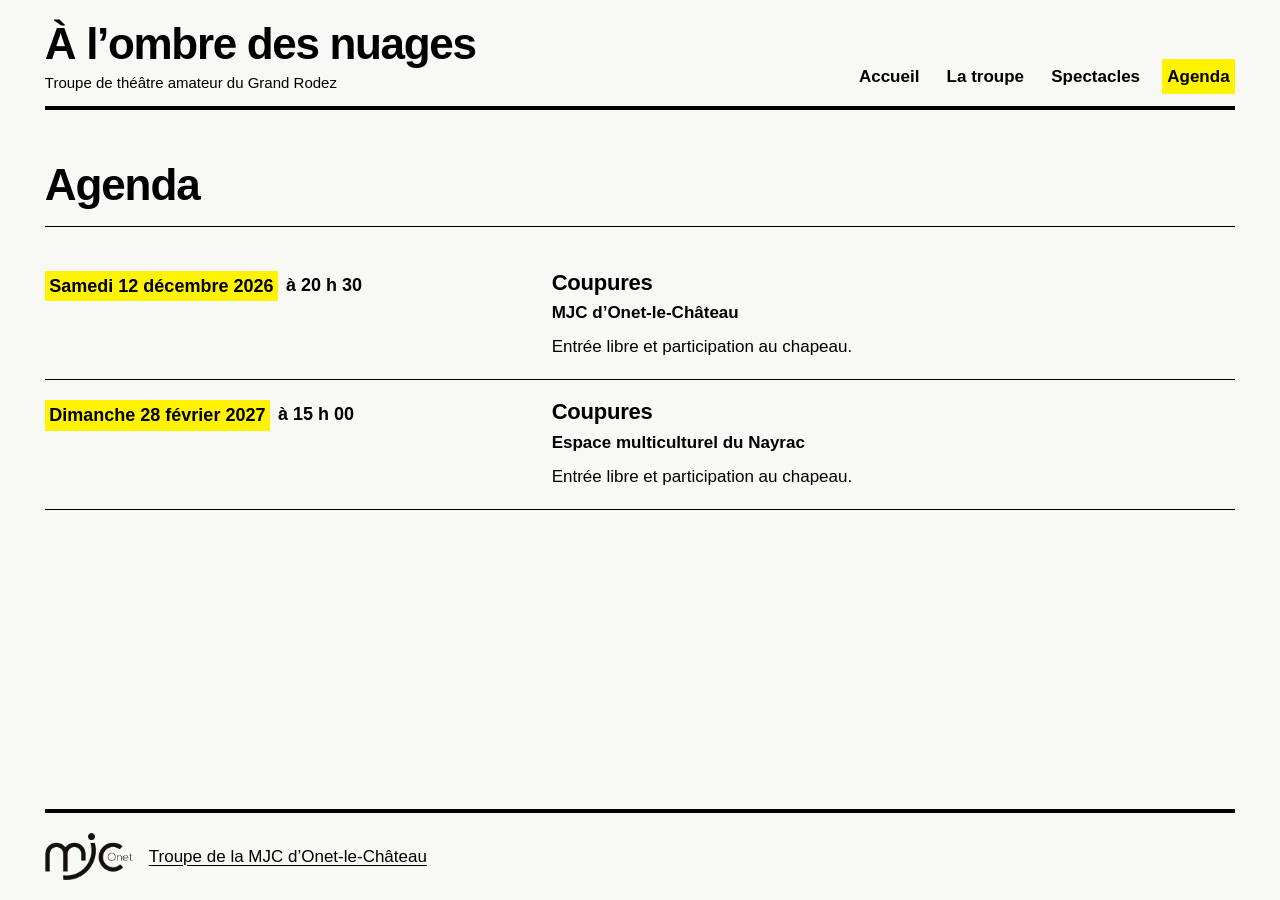
==== agenda/index.html @ e07df951 "Publier le site" ====
<!doctype html>
<html lang="fr">
<head>
  <meta charset="utf-8">
  <meta name="viewport" content="width=device-width, initial-scale=1">
  <title>Agenda — À l’ombre des nuages</title>
  <meta name="description" content="Les prochaines représentations confirmées de la troupe À l’ombre des nuages.">
  <link rel="canonical" href="https://alombredesnuages.fr/agenda/">
  <link rel="stylesheet" href="/css/site.css">
</head>
<body>
  <a class="skip-link" href="#contenu">Aller au contenu</a>
  <header class="site-header">
    <div class="shell header-inner">
      <div>
          <p class="wordmark"><a href="/">À l’ombre des nuages</a></p>
        <p class="tagline">Troupe de théâtre amateur du Grand Rodez</p>
      </div>
      <nav aria-label="Navigation principale">
        <ul class="main-nav">
            <li><a href="/">Accueil</a></li>
            <li><a href="/troupe/">La troupe</a></li>
            <li><a href="/spectacles/">Spectacles</a></li>
            <li><a href="/agenda/" aria-current="page">Agenda</a></li>
        </ul>
      </nav>
    </div>
  </header>

  <main id="contenu" tabindex="-1">
  <div class="shell inner-page">
    <header class="page-heading">
  <h1>Agenda</h1>
</header>

      <ol class="programme agenda">
          <li>
            <time class="performance-date" datetime="2026-12-12T20:30:00&#43;01:00">
  <span class="performance-day">samedi 12 décembre 2026</span>
  <span class="performance-hour">à 20 h 30</span>
</time>

            <div>
              <h2>Coupures</h2>
                <p class="venue">MJC d’Onet-le-Château</p>
              <div class="prose"><p>Entrée libre et participation au chapeau.</p>
</div>
            </div>
          </li>
          <li>
            <time class="performance-date" datetime="2027-02-28T15:00:00&#43;01:00">
  <span class="performance-day">dimanche 28 février 2027</span>
  <span class="performance-hour">à 15 h 00</span>
</time>

            <div>
              <h2>Coupures</h2>
                <p class="venue">Espace multiculturel du Nayrac</p>
              <div class="prose"><p>Entrée libre et participation au chapeau.</p>
</div>
            </div>
          </li>
      </ol>
  </div>

  </main>

  <footer class="site-footer">
    <div class="shell footer-inner">
      <a class="footer-mjc" href="https://www.mjc-onet.com/">
        <img src="/images/logo-mjc-onet.png" width="500" height="266" alt="">
        <span>Troupe de la MJC d’Onet-le-Château</span>
      </a>
    </div>
  </footer>
</body>
</html>
---- css/site.css ----
:root {
  color-scheme: light;
  --paper: #f8f8f4;
  --ink: #000;
  --yellow: #fff300;
  --sans: "Helvetica Neue", Helvetica, Arial, "Liberation Sans", sans-serif;
  /* Three title sizes: troupe or page name, section, item. */
  --title-large: clamp(1.85rem, 4.2vw, 2.75rem);
  --title-medium: 1.375rem;
  --title-small: 1.125rem;
  --rule: 1px solid var(--ink);
  --heavy-rule: 4px solid var(--ink);
  --gap: clamp(1.5rem, 4vw, 3.5rem);
}

*, *::before, *::after {
  box-sizing: border-box;
}

body {
  min-height: 100vh;
  margin: 0;
  display: flex;
  flex-direction: column;
  background: var(--paper);
  color: var(--ink);
  font: 1.0625rem/1.5 var(--sans);
}

main {
  flex: 1;
  display: flex;
  flex-direction: column;
}

h1, h2, h3, p, ul, ol, dl, dd {
  margin: 0;
}

h1, h2, h3, .wordmark {
  font-weight: 700;
  line-height: 1.1;
  overflow-wrap: anywhere;
}

h1 {
  font-size: var(--title-large);
  letter-spacing: -0.025em;
}

h2 {
  font-size: var(--title-medium);
  letter-spacing: -0.01em;
}

h3 {
  font-size: var(--title-small);
}

a {
  color: inherit;
  text-decoration-thickness: 1px;
  text-underline-offset: 0.2em;
}

a:hover {
  background: var(--yellow);
  color: var(--ink);
}

a:focus-visible {
  outline: 3px solid var(--ink);
  outline-offset: 3px;
}

::selection {
  background: var(--yellow);
  color: var(--ink);
}

.shell {
  width: min(76rem, 100% - clamp(2rem, 7vw, 6rem));
  margin-inline: auto;
}

.skip-link {
  position: absolute;
  z-index: 1;
  inset: 0.5rem auto auto 0.5rem;
  padding: 0.5rem 0.75rem;
  transform: translateY(-200%);
  background: var(--yellow);
}

.skip-link:focus {
  transform: none;
}

/* Header and footer */

.header-inner {
  display: flex;
  flex-wrap: wrap;
  justify-content: space-between;
  align-items: flex-end;
  gap: 0.75rem 2rem;
  padding-block: 1.25rem 0.75rem;
  border-block-end: var(--heavy-rule);
}

.wordmark {
  font-size: var(--title-large);
  letter-spacing: -0.03em;
}

.wordmark a {
  text-decoration: none;
}

.tagline {
  margin-block-start: 0.2rem;
  font-size: 0.9375rem;
}

.main-nav {
  display: flex;
  flex-wrap: wrap;
  gap: 0.25rem clamp(0.25rem, 1.5vw, 1rem);
  margin-inline-start: -0.35rem;
  padding: 0;
  list-style: none;
  font-weight: 700;
}

.main-nav a {
  display: inline-block;
  padding: 0.3rem 0.35rem;
  text-decoration: none;
}

.main-nav a:hover {
  text-decoration: underline;
}

.main-nav [aria-current], .main-nav .current-section {
  background: var(--yellow);
}

.footer-inner {
  display: flex;
  flex-wrap: wrap;
  justify-content: space-between;
  align-items: center;
  gap: 1rem 2rem;
  padding-block: 1.25rem;
  border-block-start: var(--heavy-rule);
}

.footer-mjc {
  display: flex;
  align-items: center;
  gap: 1rem;
}

.footer-mjc img {
  flex: none;
  width: 5.5rem;
  height: auto;
}

.footer-mjc:hover {
  background: none;
}

.footer-mjc:hover span {
  background: var(--yellow);
}

/* Two-column pages: text on the left, complete poster on the right */

.home, .show {
  flex: 1;
  display: grid;
  grid-template-columns: minmax(0, 1fr) auto;
}

.home-text, .show-text {
  padding-block: var(--gap);
  padding-inline-end: var(--gap);
}

.home-poster, .show-poster {
  padding-block: var(--gap);
  padding-inline-start: var(--gap);
  border-inline-start: var(--rule);
}

.poster {
  display: block;
  width: 100%;
  height: auto;
}

/* Wide screens: the whole poster fits in the window when it is tall enough. */
.home-poster .poster, .show-poster .poster {
  width: clamp(22rem, (100vh - 11rem) * 848 / 1200, 36rem);
  max-width: 44vw;
}

.home-intro {
  max-width: 36ch;
  font-size: clamp(1.15rem, 1.8vw, 1.4rem);
  line-height: 1.4;
}

.home-section {
  margin-block-start: 1.75rem;
  padding-block-start: 1.25rem;
  border-block-start: var(--rule);
}

.home-section > h2 + p {
  max-width: 48ch;
  margin-block-start: 0.5rem;
}

.more {
  margin-block-start: 0.75rem;
  font-weight: 700;
}

/* Performance dates */

.dates, .programme {
  padding: 0;
  list-style: none;
}

.dates {
  margin-block-start: 0.75rem;
}

.dates li {
  padding-block: 0.75rem;
  border-block-start: var(--rule);
}

.dates li:last-child {
  border-block-end: var(--rule);
}

.performance-date {
  align-self: start;
  display: flex;
  flex-wrap: wrap;
  column-gap: 0.5rem;
  font-size: var(--title-small);
  font-variant-numeric: tabular-nums;
  font-weight: 700;
  line-height: 1.6;
}

.performance-day {
  padding: 0.05em 0.25em;
  background: var(--yellow);
  box-decoration-break: clone;
}

.performance-day::first-letter {
  text-transform: uppercase;
}

.dates p {
  margin-block-start: 0.2rem;
}

.empty-agenda {
  margin-block-start: 0.75rem;
  padding-block: 1rem;
  border-block: var(--rule);
}

.empty-agenda p {
  margin-block-start: 0.35rem;
}

/* Rehearsal photos: whole frames, two columns on wide screens */

.rehearsals {
  padding-block: var(--gap);
  border-block-start: var(--rule);
}

.rehearsals h2 {
  margin-block-end: 1.25rem;
}

.rehearsal-grid {
  display: grid;
  grid-template-columns: minmax(0, 1fr);
  gap: 1.5rem var(--gap);
  margin: 0;
  padding: 0;
  list-style: none;
}

.rehearsal-grid img {
  display: block;
  width: 100%;
  height: auto;
  border: var(--rule);
}

@media (min-width: 52rem) {
  .rehearsal-grid {
    grid-template-columns: repeat(2, minmax(0, 1fr));
  }
}

/* Inner pages */

.inner-page {
  padding-block: var(--gap);
}

.page-heading {
  margin-block-end: 1.5rem;
}

.page-heading p {
  margin-block-start: 0.35rem;
  font-weight: 700;
}

.inner-page > .page-heading {
  padding-block-end: 1rem;
  border-block-end: var(--rule);
}

.prose {
  max-width: 62ch;
}

.prose p + p, .prose p + ul, .prose ul + p {
  margin-block-start: 1em;
}

.prose h2 {
  margin-block: 2.25rem 0.75rem;
  padding-block-start: 1.25rem;
  border-block-start: var(--rule);
}

.prose ul {
  padding: 0;
  list-style: none;
}

.prose h2 + ul {
  columns: 2 16rem;
  column-gap: var(--gap);
}

.prose li {
  break-inside: avoid;
  padding-block: 0.5rem;
  border-block-end: var(--rule);
}

.credits {
  margin-block-start: 2rem;
  border-block-start: var(--heavy-rule);
}

.credits div {
  display: grid;
  grid-template-columns: minmax(0, 2fr) minmax(0, 3fr);
  gap: 1rem;
  padding-block: 0.6rem;
  border-block-end: var(--rule);
}

.credits dt {
  font-weight: 700;
}

.programme li {
  display: grid;
  grid-template-columns: minmax(0, 1fr) minmax(0, 1.5fr);
  gap: 0.75rem var(--gap);
  padding-block: 1.25rem;
  border-block-end: var(--rule);
}

.venue {
  margin-block: 0.35rem 0.5rem;
  font-weight: 700;
}

@media (max-width: 52rem) {
  .home, .show {
    grid-template-columns: minmax(0, 1fr);
    align-content: start;
  }

  .home-text, .show-text {
    padding-inline-end: 0;
  }

  .home-poster, .show-poster {
    padding-inline-start: 0;
    border-inline-start: 0;
    border-block-start: var(--rule);
  }

  .home-poster .poster, .show-poster .poster {
    width: min(100%, 36rem);
    max-width: 100%;
    margin-inline: auto;
  }

  .home-text {
    padding-block: 1.25rem var(--gap);
  }

  .programme li {
    grid-template-columns: minmax(0, 1fr);
  }

  .show-poster {
    padding-block-start: 0;
    border-block-start: 0;
  }
}

@media (max-width: 24rem) {
  .main-nav {
    gap: 0.25rem 0;
    font-size: 0.875rem;
  }
}
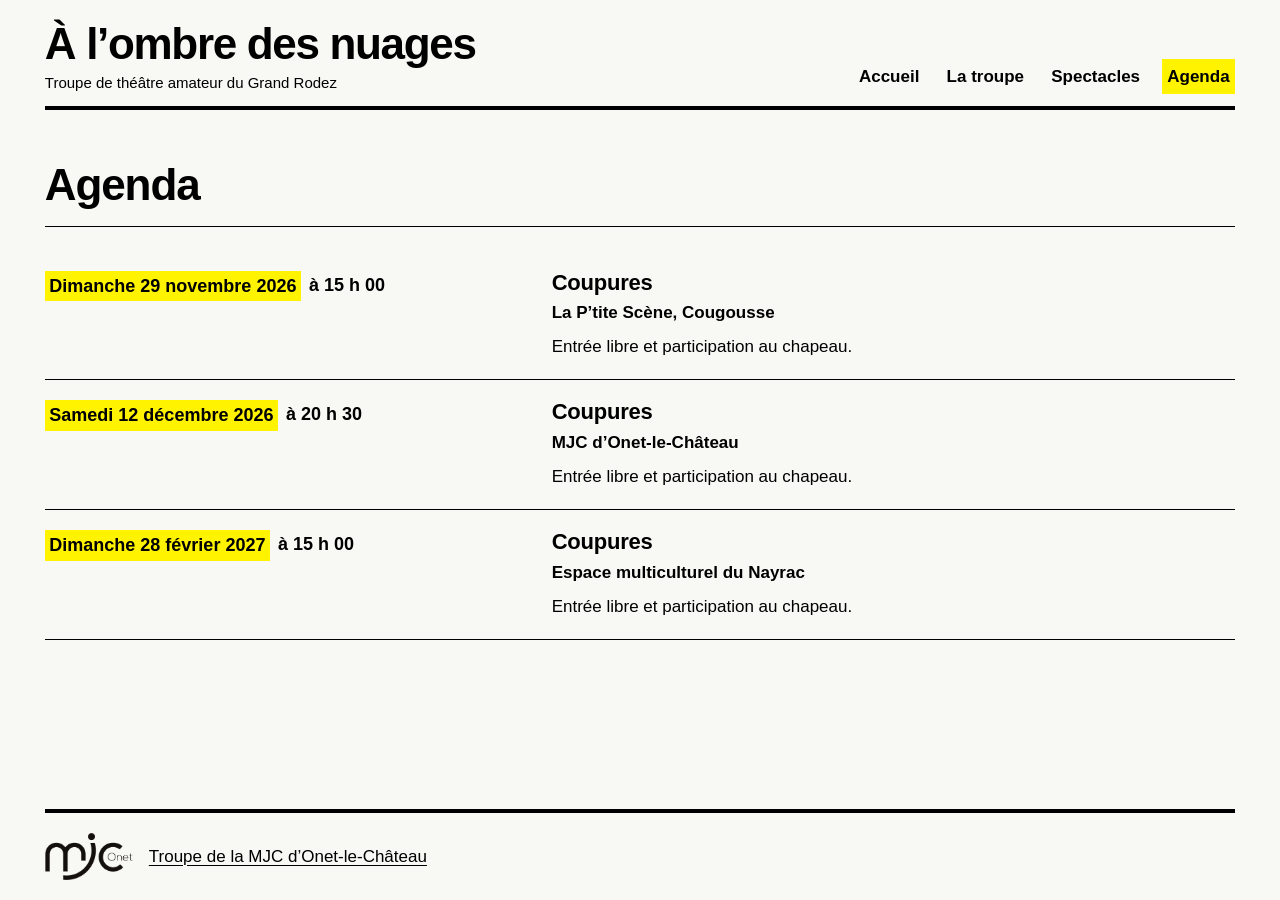
==== commit 8a0db976: "Publier le site" ====
--- a/agenda/index.html
+++ b/agenda/index.html
@@ -34,6 +34,19 @@
 </header>
 
       <ol class="programme agenda">
+          <li>
+            <time class="performance-date" datetime="2026-11-29T15:00:00&#43;01:00">
+  <span class="performance-day">dimanche 29 novembre 2026</span>
+  <span class="performance-hour">à 15 h 00</span>
+</time>
+
+            <div>
+              <h2>Coupures</h2>
+                <p class="venue">La P’tite Scène, Cougousse</p>
+              <div class="prose"><p>Entrée libre et participation au chapeau.</p>
+</div>
+            </div>
+          </li>
           <li>
             <time class="performance-date" datetime="2026-12-12T20:30:00&#43;01:00">
   <span class="performance-day">samedi 12 décembre 2026</span>
--- a/css/site.css
+++ b/css/site.css
@@ -337,8 +337,40 @@
   border-block-end: var(--rule);
 }
 
+.page-photo {
+  display: block;
+  width: 100%;
+  height: auto;
+  margin-block-end: 1.5rem;
+  border: var(--rule);
+}
+
 .prose {
   max-width: 62ch;
+}
+
+/* Photo above the text on narrow screens, to its right on wide ones */
+
+@media (min-width: 52rem) {
+  .with-photo {
+    display: grid;
+    grid-template-columns: minmax(0, 1fr) minmax(0, 1.2fr);
+    column-gap: var(--gap);
+    align-items: start;
+  }
+
+  .with-photo > .page-heading {
+    grid-column: 1 / -1;
+  }
+
+  .with-photo > .prose {
+    grid-area: 2 / 1;
+  }
+
+  .with-photo > .page-photo {
+    grid-area: 2 / 2;
+    margin-block-end: 0;
+  }
 }
 
 .prose p + p, .prose p + ul, .prose ul + p {
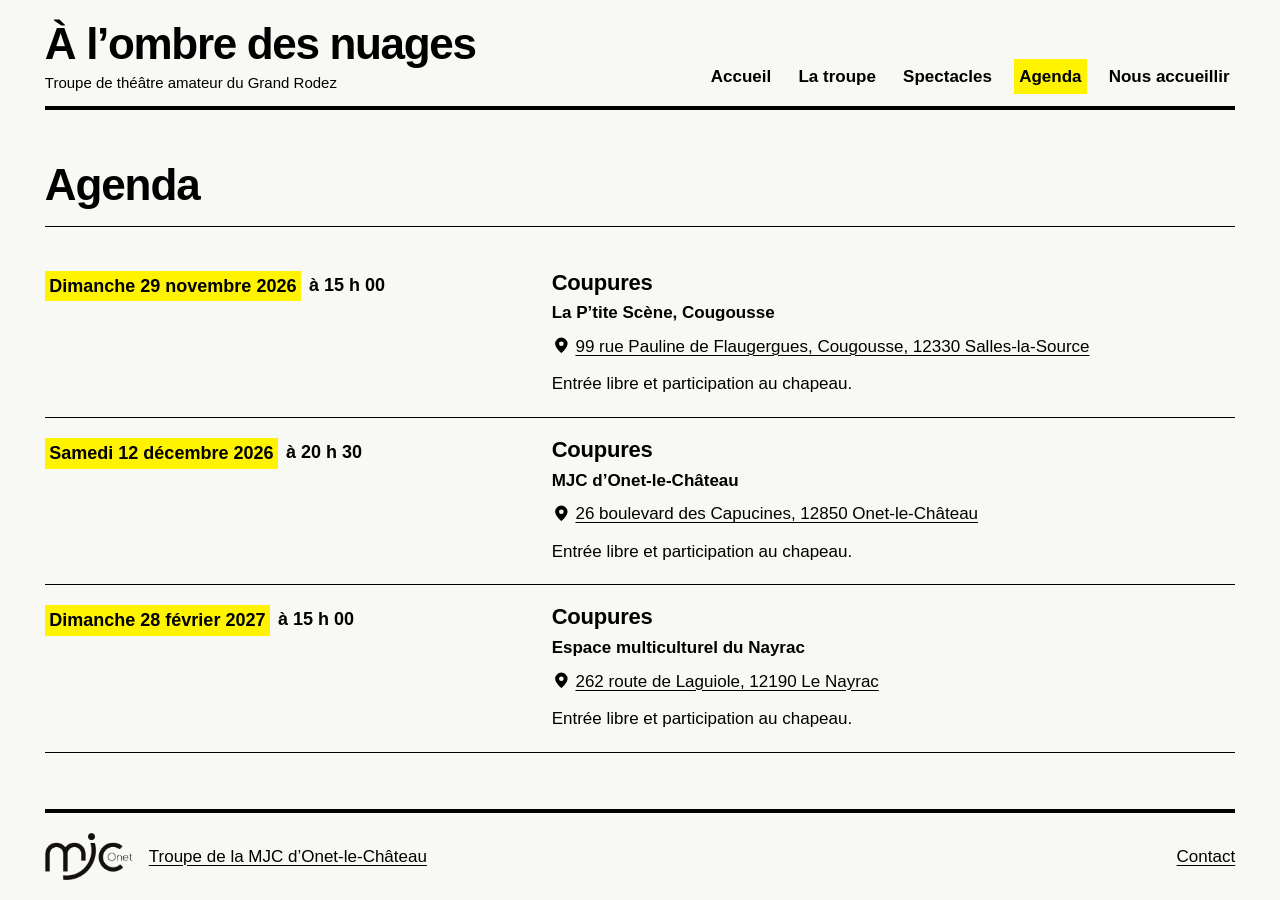
==== commit 0b67421b: "Publier le site" ====
--- a/agenda/index.html
+++ b/agenda/index.html
@@ -22,6 +22,7 @@
             <li><a href="/troupe/">La troupe</a></li>
             <li><a href="/spectacles/">Spectacles</a></li>
             <li><a href="/agenda/" aria-current="page">Agenda</a></li>
+            <li><a href="/nous-accueillir/">Nous accueillir</a></li>
         </ul>
       </nav>
     </div>
@@ -43,6 +44,8 @@
             <div>
               <h2>Coupures</h2>
                 <p class="venue">La P’tite Scène, Cougousse</p>
+                <p class="address"><a href="https://www.google.com/maps/search/?api=1&amp;query=99%20rue%20Pauline%20de%20Flaugergues%2c%20Cougousse%2c%2012330%20Salles-la-Source" target="_blank" rel="noopener"><svg class="map-pin" aria-hidden="true" viewBox="0 0 24 24" fill="currentColor"><path fill-rule="evenodd" d="M12 2a8 8 0 0 0-8 8c0 5.4 8 12 8 12s8-6.6 8-12a8 8 0 0 0-8-8Zm0 11a3 3 0 1 1 0-6 3 3 0 0 1 0 6Z"/></svg>99 rue Pauline de Flaugergues, Cougousse, 12330 Salles-la-Source</a>
+</p>
               <div class="prose"><p>Entrée libre et participation au chapeau.</p>
 </div>
             </div>
@@ -56,6 +59,8 @@
             <div>
               <h2>Coupures</h2>
                 <p class="venue">MJC d’Onet-le-Château</p>
+                <p class="address"><a href="https://www.google.com/maps/search/?api=1&amp;query=26%20boulevard%20des%20Capucines%2c%2012850%20Onet-le-Ch%c3%a2teau" target="_blank" rel="noopener"><svg class="map-pin" aria-hidden="true" viewBox="0 0 24 24" fill="currentColor"><path fill-rule="evenodd" d="M12 2a8 8 0 0 0-8 8c0 5.4 8 12 8 12s8-6.6 8-12a8 8 0 0 0-8-8Zm0 11a3 3 0 1 1 0-6 3 3 0 0 1 0 6Z"/></svg>26 boulevard des Capucines, 12850 Onet-le-Château</a>
+</p>
               <div class="prose"><p>Entrée libre et participation au chapeau.</p>
 </div>
             </div>
@@ -69,6 +74,8 @@
             <div>
               <h2>Coupures</h2>
                 <p class="venue">Espace multiculturel du Nayrac</p>
+                <p class="address"><a href="https://www.google.com/maps/search/?api=1&amp;query=262%20route%20de%20Laguiole%2c%2012190%20Le%20Nayrac" target="_blank" rel="noopener"><svg class="map-pin" aria-hidden="true" viewBox="0 0 24 24" fill="currentColor"><path fill-rule="evenodd" d="M12 2a8 8 0 0 0-8 8c0 5.4 8 12 8 12s8-6.6 8-12a8 8 0 0 0-8-8Zm0 11a3 3 0 1 1 0-6 3 3 0 0 1 0 6Z"/></svg>262 route de Laguiole, 12190 Le Nayrac</a>
+</p>
               <div class="prose"><p>Entrée libre et participation au chapeau.</p>
 </div>
             </div>
@@ -84,6 +91,7 @@
         <img src="/images/logo-mjc-onet.png" width="500" height="266" alt="">
         <span>Troupe de la MJC d’Onet-le-Château</span>
       </a>
+        <a href="mailto:alombredesnuages@proton.me">Contact</a>
     </div>
   </footer>
 </body>
--- a/css/site.css
+++ b/css/site.css
@@ -399,6 +399,59 @@
   border-block-end: var(--rule);
 }
 
+/* Hosting a performance */
+
+.contact {
+  margin-block-start: 2.25rem;
+}
+
+.contact h2 {
+  margin-block-end: 0.75rem;
+}
+
+.button {
+  display: inline-block;
+  padding: 0.75rem 1.25rem;
+  border: 2px solid var(--ink);
+  background: var(--yellow);
+  font-weight: 700;
+  text-decoration: none;
+}
+
+.button:hover {
+  background: var(--ink);
+  color: var(--paper);
+}
+
+.host > .prose h2 + ul {
+  columns: 1;
+}
+
+@media (min-width: 52rem) {
+  .host {
+    display: grid;
+    grid-template-columns: minmax(0, 1.4fr) minmax(0, 1fr);
+    column-gap: var(--gap);
+    align-items: start;
+  }
+
+  .host > .page-heading {
+    grid-column: 1 / -1;
+  }
+
+  .host > .contact {
+    margin-block-start: 0;
+    padding: 1.25rem;
+    border: var(--rule);
+  }
+
+  .host > .contact h2 {
+    margin-block-start: 0;
+    padding-block-start: 0;
+    border-block-start: 0;
+  }
+}
+
 .credits {
   margin-block-start: 2rem;
   border-block-start: var(--heavy-rule);
@@ -424,9 +477,40 @@
   border-block-end: var(--rule);
 }
 
+/* Show list: poster thumbnail to the left of the text */
+
+.programme.shows li {
+  grid-template-columns: auto minmax(0, 1fr);
+  align-items: start;
+}
+
+.thumbnail img {
+  display: block;
+  width: clamp(6rem, 22vw, 10rem);
+  height: auto;
+  border: var(--rule);
+}
+
+.shows h2 + p {
+  max-width: 62ch;
+  margin-block-start: 0.5rem;
+}
+
 .venue {
   margin-block: 0.35rem 0.5rem;
   font-weight: 700;
+}
+
+.address {
+  margin-block-end: 0.75rem;
+}
+
+.map-pin {
+  display: inline-block;
+  width: 1.1em;
+  height: 1.1em;
+  margin-inline-end: 0.3em;
+  vertical-align: -0.18em;
 }
 
 @media (max-width: 52rem) {
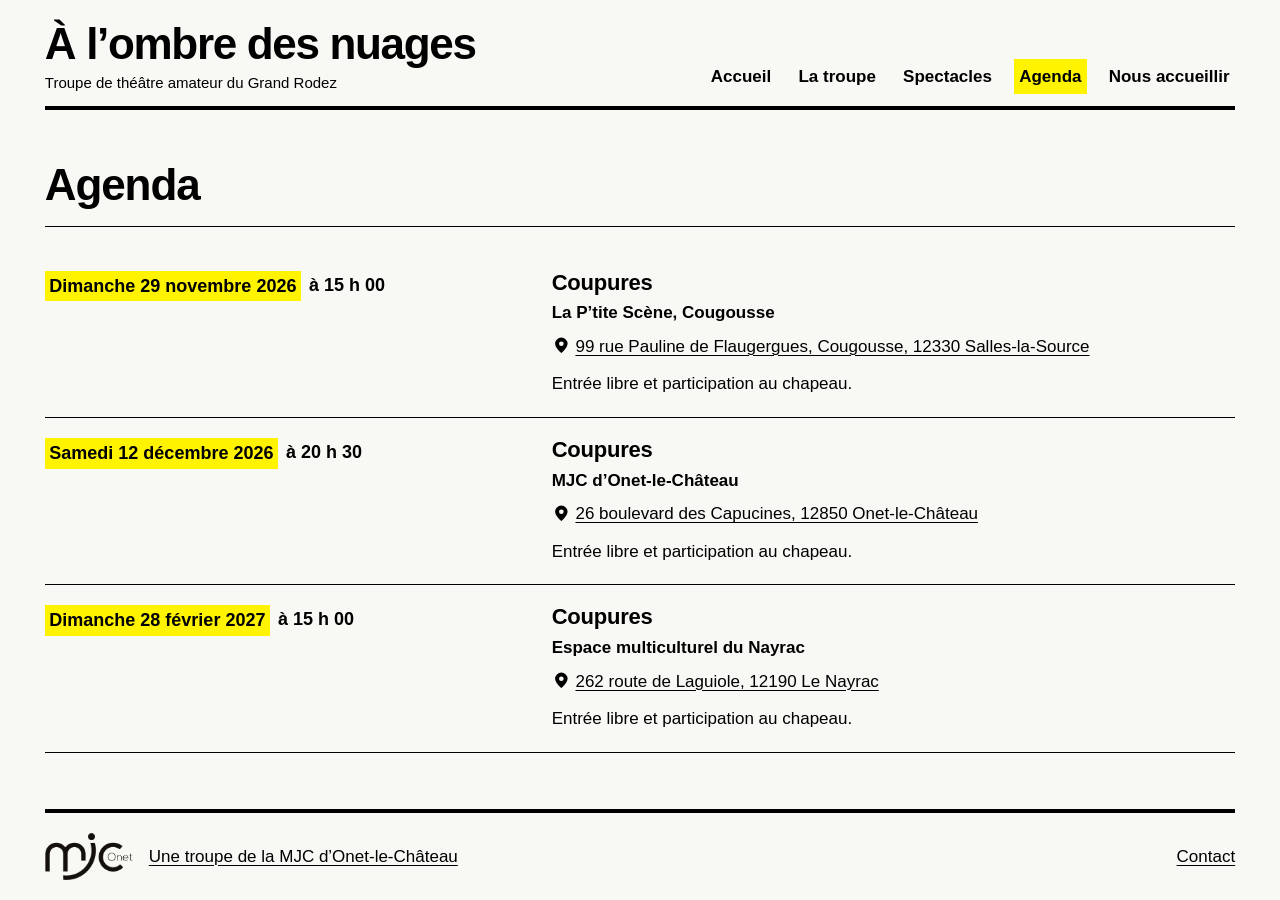
==== commit a6a1e76a: "Publier le site" ====
--- a/agenda/index.html
+++ b/agenda/index.html
@@ -89,9 +89,9 @@
     <div class="shell footer-inner">
       <a class="footer-mjc" href="https://www.mjc-onet.com/">
         <img src="/images/logo-mjc-onet.png" width="500" height="266" alt="">
-        <span>Troupe de la MJC d’Onet-le-Château</span>
+        <span>Une troupe de la MJC d’Onet-le-Château</span>
       </a>
-        <a href="mailto:alombredesnuages@proton.me">Contact</a>
+        <a href="mailto:lombredesnuages@proton.me">Contact</a>
     </div>
   </footer>
 </body>
--- a/css/site.css
+++ b/css/site.css
@@ -359,7 +359,7 @@
     align-items: start;
   }
 
-  .with-photo > .page-heading {
+  .with-photo > .page-heading, .with-photo > .director {
     grid-column: 1 / -1;
   }
 
@@ -397,6 +397,43 @@
   break-inside: avoid;
   padding-block: 0.5rem;
   border-block-end: var(--rule);
+}
+
+/* Director: portrait above the text on narrow screens, to its left on wide ones */
+
+.director {
+  display: grid;
+  grid-template-columns: minmax(0, 1fr);
+  gap: 1.25rem var(--gap);
+  margin-block-start: 2.25rem;
+  padding-block-start: 1.25rem;
+  border-block-start: var(--rule);
+}
+
+.director img {
+  display: block;
+  width: min(100%, 16rem);
+  height: auto;
+  border: var(--rule);
+}
+
+.director h3 + p {
+  margin-block-start: 0.5rem;
+}
+
+@media (min-width: 40rem) {
+  .director {
+    grid-template-columns: 16rem minmax(0, 1fr);
+    align-items: start;
+  }
+
+  .director h2 {
+    grid-column: 1 / -1;
+  }
+}
+
+.director a {
+  overflow-wrap: anywhere;
 }
 
 /* Hosting a performance */
